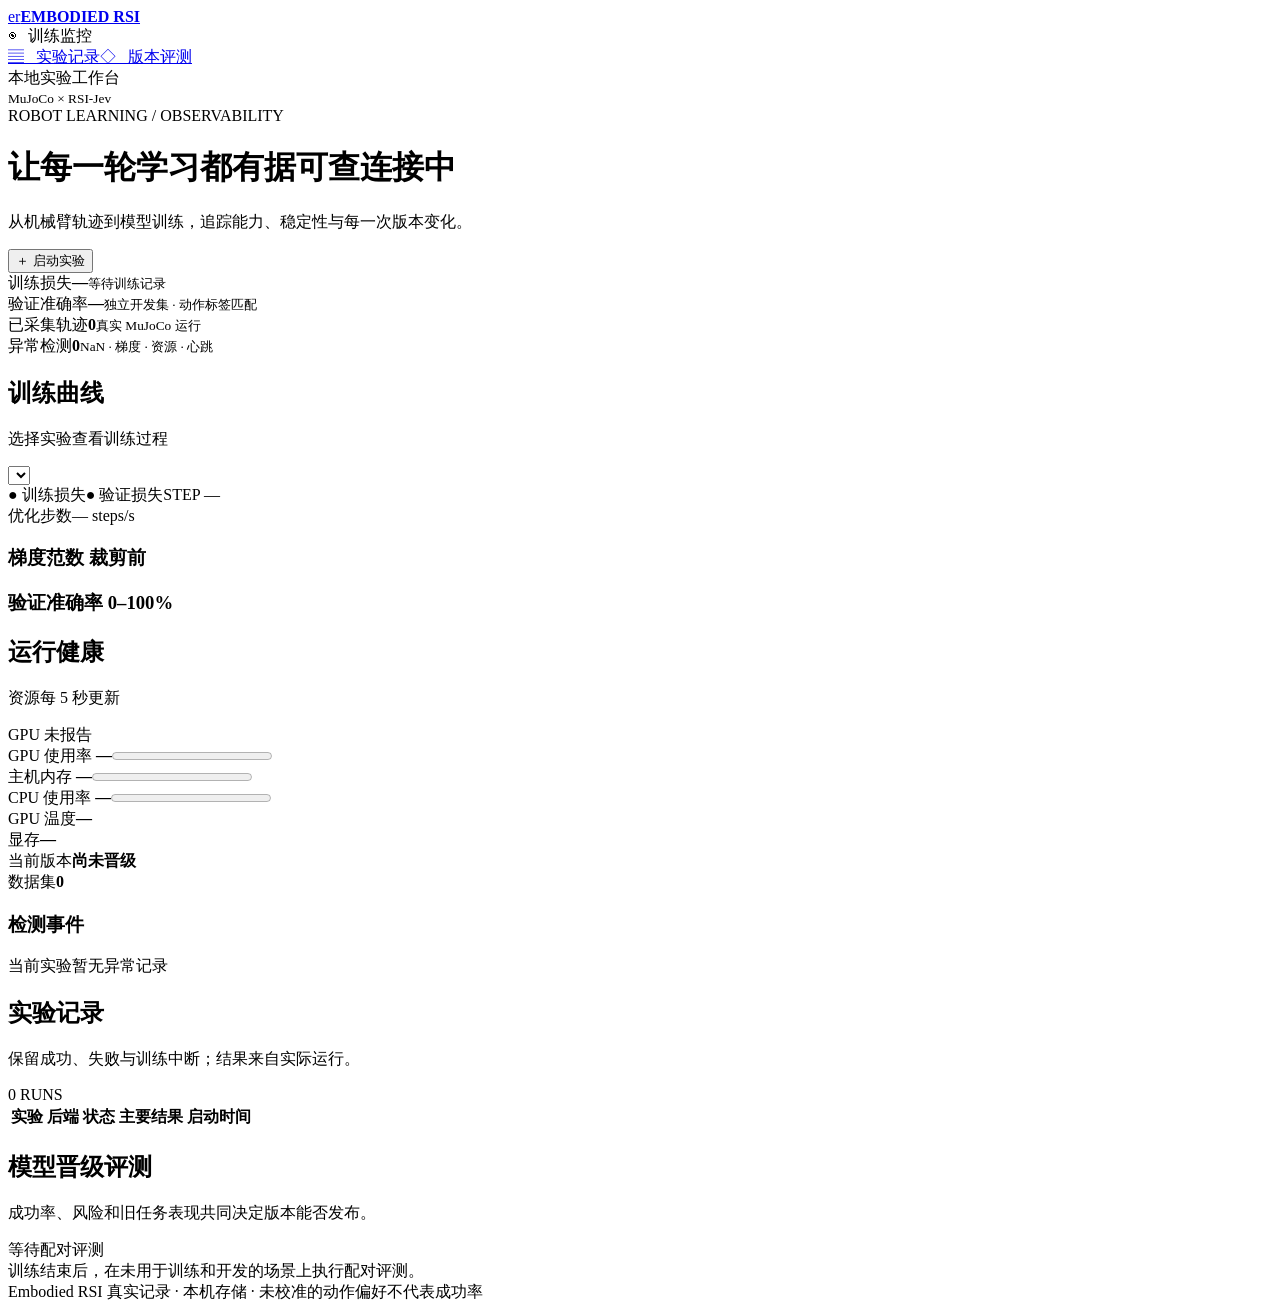
==== src/embodied_rsi/web/index.html @ a7df4684 "Build robot learning loop and live training diagnostics dashboard" ====
<!doctype html>
<html lang="zh-CN">
<head><meta charset="utf-8"><meta name="viewport" content="width=device-width,initial-scale=1"><title>Embodied RSI · 训练监控</title><link rel="stylesheet" href="/static/style.css"></head>
<body>
<aside><a class="brand" href="/">e<span>r</span><b>EMBODIED RSI</b></a><div class="nav active">◉ &nbsp; 训练监控</div><a class="nav" href="#experiments">▤ &nbsp; 实验记录</a><a class="nav" href="#evaluation">◇ &nbsp; 版本评测</a><div class="aside-bottom"><span class="dot"></span> 本地实验工作台<br><small>MuJoCo × RSI-Jev</small></div></aside>
<main>
<header><div><div class="eyebrow">ROBOT LEARNING / OBSERVABILITY</div><h1>让每一轮学习都有据可查<span class="live" id="connection">连接中</span></h1><p>从机械臂轨迹到模型训练，追踪能力、稳定性与每一次版本变化。</p></div><button id="open-job" class="primary">＋ 启动实验</button></header>
<div id="notice" class="notice" hidden></div>
<section class="stats"><article><span>训练损失</span><strong id="loss">—</strong><small id="loss-sub">等待训练记录</small></article><article><span>验证准确率</span><strong id="accuracy">—</strong><small>独立开发集 · 动作标签匹配</small></article><article><span>已采集轨迹</span><strong id="episodes">0</strong><small id="episodes-sub">真实 MuJoCo 运行</small></article><article><span>异常检测</span><strong id="alert-count">0</strong><small id="alert-sub">NaN · 梯度 · 资源 · 心跳</small></article></section>
<div class="workspace"><section class="panel learning"><div class="panel-head"><div><h2>训练曲线</h2><p id="run-description">选择实验查看训练过程</p></div><select id="run-select" aria-label="选择实验"></select></div><div class="legend"><span class="green">● 训练损失</span><span class="blue">● 验证损失</span><span id="step-label">STEP —</span></div><div id="loss-chart" class="chart"></div><div class="chart-foot"><span>优化步数</span><span id="throughput">— steps/s</span></div><div class="mini-charts"><div><h3>梯度范数 <span>裁剪前</span></h3><div id="grad-chart" class="chart mini"></div></div><div><h3>验证准确率 <span>0–100%</span></h3><div id="acc-chart" class="chart mini"></div></div></div></section>
<section class="panel diagnostics"><div class="panel-head"><div><h2>运行健康</h2><p>资源每 5 秒更新</p></div><span class="dot"></span></div><div id="gpu-name" class="device">GPU 未报告</div><div class="resource"><label>GPU 使用率 <b id="gpu-util">—</b></label><progress id="gpu-bar" max="100" value="0"></progress></div><div class="resource"><label>主机内存 <b id="ram-value">—</b></label><progress id="ram-bar" max="100" value="0"></progress></div><div class="resource"><label>CPU 使用率 <b id="cpu-value">—</b></label><progress id="cpu-bar" max="100" value="0"></progress></div><div class="facts"><div><span>GPU 温度</span><b id="gpu-temp">—</b></div><div><span>显存</span><b id="gpu-memory">—</b></div><div><span>当前版本</span><b id="champion">尚未晋级</b></div><div><span>数据集</span><b id="dataset-count">0</b></div></div><h3 class="alerts-title">检测事件</h3><div id="alerts" class="alerts empty">当前实验暂无异常记录</div></section></div>
<section class="panel" id="experiments"><div class="panel-head"><div><h2>实验记录</h2><p>保留成功、失败与训练中断；结果来自实际运行。</p></div><span id="run-count" class="pill">0 RUNS</span></div><div class="table-wrap"><table><thead><tr><th>实验</th><th>后端</th><th>状态</th><th>主要结果</th><th>启动时间</th></tr></thead><tbody id="runs"></tbody></table></div></section>
<section class="panel" id="evaluation"><div class="panel-head"><div><h2>模型晋级评测</h2><p>成功率、风险和旧任务表现共同决定版本能否发布。</p></div><span class="pill" id="gate-badge">等待配对评测</span></div><div id="evaluation-body" class="empty">训练结束后，在未用于训练和开发的场景上执行配对评测。</div></section>
<footer>Embodied RSI <span>真实记录 · 本机存储 · 未校准的动作偏好不代表成功率</span></footer>
</main>
<dialog id="job-dialog"><form id="job-form"><div class="dialog-head"><h2>启动实验</h2><button type="button" id="close-job" aria-label="关闭">×</button></div><p>任务在后台运行，监控记录会实时出现。首次建议选择「完整学习闭环」。</p><label>实验类型<select name="action" id="action"><option value="cycle">完整学习闭环：采集 → 训练 → 数据回流</option><option value="collect">采集规则示范轨迹</option><option value="train">训练模型</option><option value="evaluate">配对评测（与规则教师比较）</option></select></label><label>训练后端<select name="backend" id="backend"><option value="compact">Compact · CPU 参考模型</option><option value="rsi">RSI-Jev · GPU 决策模型</option></select></label><label>数据集<select name="dataset" id="dataset-select"><option value="">选择数据集</option></select></label><label>父模型／评测模型<select name="checkpoint" id="checkpoint-select"><option value="">从初始模型开始</option></select></label><div class="form-grid"><label>每任务场景数<input type="number" name="episodes" min="1" max="300" value="30"></label><label>训练步数<input type="number" name="steps" min="1" max="20000" value="500"></label><label>回流轮数<input type="number" name="rounds" min="1" max="5" value="2"></label><label>场景起始种子<input type="number" name="seed_start" id="seed-start" min="0" value="0"></label></div><p id="job-error" class="error" role="alert"></p><button type="submit" class="primary">开始运行</button></form></dialog>
<script src="/static/app.js"></script></body></html>
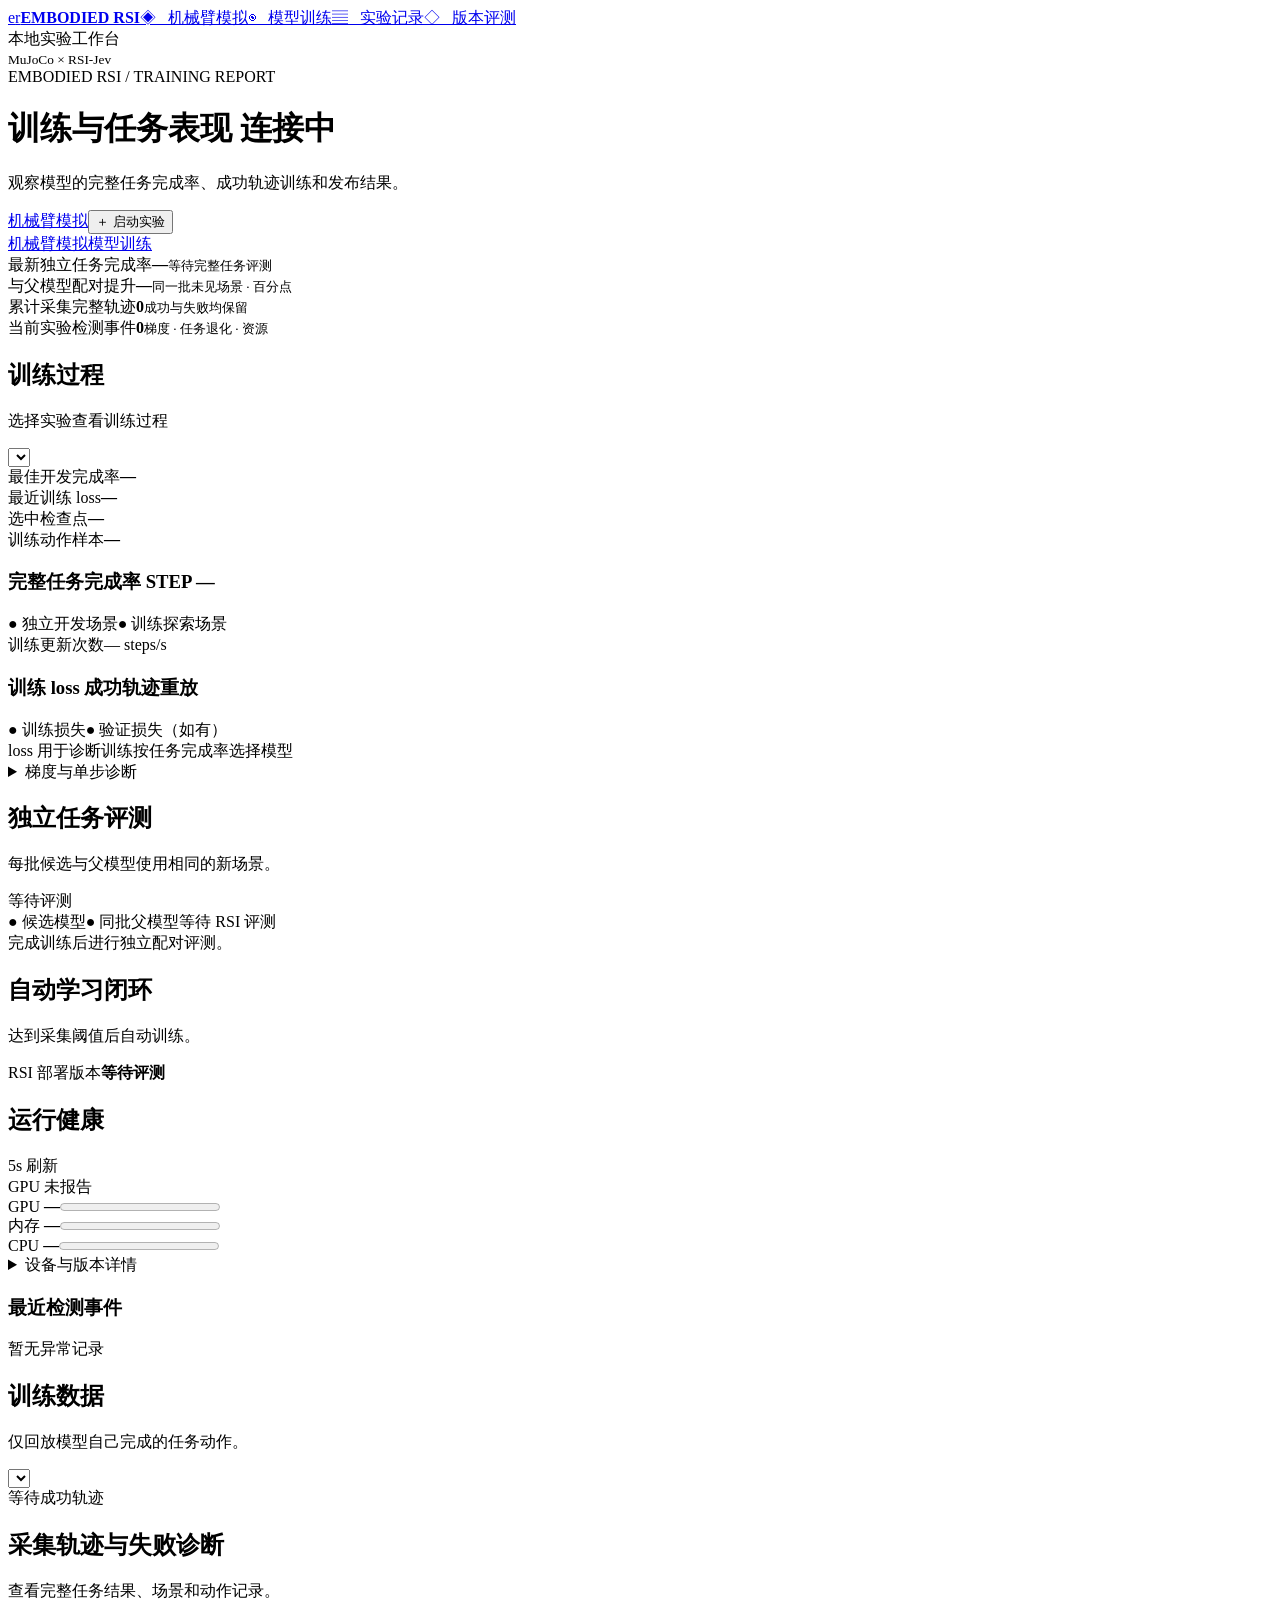
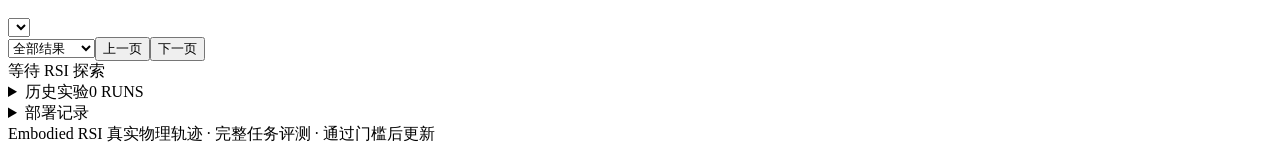
==== commit 8441e44c: "Add RSI success replay, automatic collection training and compact dashboards" ====
--- a/src/embodied_rsi/web/index.html
+++ b/src/embodied_rsi/web/index.html
@@ -2,16 +2,22 @@
 <html lang="zh-CN">
 <head><meta charset="utf-8"><meta name="viewport" content="width=device-width,initial-scale=1"><title>Embodied RSI · 训练监控</title><link rel="stylesheet" href="/static/style.css"></head>
 <body>
-<aside><a class="brand" href="/">e<span>r</span><b>EMBODIED RSI</b></a><div class="nav active">◉ &nbsp; 训练监控</div><a class="nav" href="#experiments">▤ &nbsp; 实验记录</a><a class="nav" href="#evaluation">◇ &nbsp; 版本评测</a><div class="aside-bottom"><span class="dot"></span> 本地实验工作台<br><small>MuJoCo × RSI-Jev</small></div></aside>
-<main>
-<header><div><div class="eyebrow">ROBOT LEARNING / OBSERVABILITY</div><h1>让每一轮学习都有据可查<span class="live" id="connection">连接中</span></h1><p>从机械臂轨迹到模型训练，追踪能力、稳定性与每一次版本变化。</p></div><button id="open-job" class="primary">＋ 启动实验</button></header>
-<div id="notice" class="notice" hidden></div>
-<section class="stats"><article><span>训练损失</span><strong id="loss">—</strong><small id="loss-sub">等待训练记录</small></article><article><span>验证准确率</span><strong id="accuracy">—</strong><small>独立开发集 · 动作标签匹配</small></article><article><span>已采集轨迹</span><strong id="episodes">0</strong><small id="episodes-sub">真实 MuJoCo 运行</small></article><article><span>异常检测</span><strong id="alert-count">0</strong><small id="alert-sub">NaN · 梯度 · 资源 · 心跳</small></article></section>
-<div class="workspace"><section class="panel learning"><div class="panel-head"><div><h2>训练曲线</h2><p id="run-description">选择实验查看训练过程</p></div><select id="run-select" aria-label="选择实验"></select></div><div class="legend"><span class="green">● 训练损失</span><span class="blue">● 验证损失</span><span id="step-label">STEP —</span></div><div id="loss-chart" class="chart"></div><div class="chart-foot"><span>优化步数</span><span id="throughput">— steps/s</span></div><div class="mini-charts"><div><h3>梯度范数 <span>裁剪前</span></h3><div id="grad-chart" class="chart mini"></div></div><div><h3>验证准确率 <span>0–100%</span></h3><div id="acc-chart" class="chart mini"></div></div></div></section>
-<section class="panel diagnostics"><div class="panel-head"><div><h2>运行健康</h2><p>资源每 5 秒更新</p></div><span class="dot"></span></div><div id="gpu-name" class="device">GPU 未报告</div><div class="resource"><label>GPU 使用率 <b id="gpu-util">—</b></label><progress id="gpu-bar" max="100" value="0"></progress></div><div class="resource"><label>主机内存 <b id="ram-value">—</b></label><progress id="ram-bar" max="100" value="0"></progress></div><div class="resource"><label>CPU 使用率 <b id="cpu-value">—</b></label><progress id="cpu-bar" max="100" value="0"></progress></div><div class="facts"><div><span>GPU 温度</span><b id="gpu-temp">—</b></div><div><span>显存</span><b id="gpu-memory">—</b></div><div><span>当前版本</span><b id="champion">尚未晋级</b></div><div><span>数据集</span><b id="dataset-count">0</b></div></div><h3 class="alerts-title">检测事件</h3><div id="alerts" class="alerts empty">当前实验暂无异常记录</div></section></div>
-<section class="panel" id="experiments"><div class="panel-head"><div><h2>实验记录</h2><p>保留成功、失败与训练中断；结果来自实际运行。</p></div><span id="run-count" class="pill">0 RUNS</span></div><div class="table-wrap"><table><thead><tr><th>实验</th><th>后端</th><th>状态</th><th>主要结果</th><th>启动时间</th></tr></thead><tbody id="runs"></tbody></table></div></section>
-<section class="panel" id="evaluation"><div class="panel-head"><div><h2>模型晋级评测</h2><p>成功率、风险和旧任务表现共同决定版本能否发布。</p></div><span class="pill" id="gate-badge">等待配对评测</span></div><div id="evaluation-body" class="empty">训练结束后，在未用于训练和开发的场景上执行配对评测。</div></section>
-<footer>Embodied RSI <span>真实记录 · 本机存储 · 未校准的动作偏好不代表成功率</span></footer>
-</main>
-<dialog id="job-dialog"><form id="job-form"><div class="dialog-head"><h2>启动实验</h2><button type="button" id="close-job" aria-label="关闭">×</button></div><p>任务在后台运行，监控记录会实时出现。首次建议选择「完整学习闭环」。</p><label>实验类型<select name="action" id="action"><option value="cycle">完整学习闭环：采集 → 训练 → 数据回流</option><option value="collect">采集规则示范轨迹</option><option value="train">训练模型</option><option value="evaluate">配对评测（与规则教师比较）</option></select></label><label>训练后端<select name="backend" id="backend"><option value="compact">Compact · CPU 参考模型</option><option value="rsi">RSI-Jev · GPU 决策模型</option></select></label><label>数据集<select name="dataset" id="dataset-select"><option value="">选择数据集</option></select></label><label>父模型／评测模型<select name="checkpoint" id="checkpoint-select"><option value="">从初始模型开始</option></select></label><div class="form-grid"><label>每任务场景数<input type="number" name="episodes" min="1" max="300" value="30"></label><label>训练步数<input type="number" name="steps" min="1" max="20000" value="500"></label><label>回流轮数<input type="number" name="rounds" min="1" max="5" value="2"></label><label>场景起始种子<input type="number" name="seed_start" id="seed-start" min="0" value="0"></label></div><p id="job-error" class="error" role="alert"></p><button type="submit" class="primary">开始运行</button></form></dialog>
+<aside><a class="brand" href="/">e<span>r</span><b>EMBODIED RSI</b></a><a class="nav" href="/simulation">◈ &nbsp; 机械臂模拟</a><a class="nav active" href="/training">◉ &nbsp; 模型训练</a><a class="nav" href="#experiments">▤ &nbsp; 实验记录</a><a class="nav" href="#evaluation">◇ &nbsp; 版本评测</a><div class="aside-bottom"><span class="dot"></span> 本地实验工作台<br><small>MuJoCo × RSI-Jev</small></div></aside>
+<main class="training-report">
+<header><div><div class="eyebrow">EMBODIED RSI / TRAINING REPORT</div><h1>训练与任务表现 <span class="live" id="connection">连接中</span></h1><p>观察模型的完整任务完成率、成功轨迹训练和发布结果。</p></div><div class="header-actions"><a class="button" href="/simulation">机械臂模拟</a><button id="open-job" class="primary">＋ 启动实验</button></div></header>
+<nav class="mobile-nav"><a href="/simulation">机械臂模拟</a><a href="/training">模型训练</a></nav><div id="notice" class="notice" hidden></div>
+<section class="stats report-stats"><article><span id="success-title">最新独立任务完成率</span><strong id="success-rate">—</strong><small id="success-sub">等待完整任务评测</small></article><article><span>与父模型配对提升</span><strong id="gain">—</strong><small>同一批未见场景 · 百分点</small></article><article><span>累计采集完整轨迹</span><strong id="episodes">0</strong><small id="episodes-sub">成功与失败均保留</small></article><article><span>当前实验检测事件</span><strong id="alert-count">0</strong><small id="alert-sub">梯度 · 任务退化 · 资源</small></article></section>
+<div class="report-layout"><div class="report-main">
+<section class="panel learning"><div class="panel-head"><div><h2>训练过程</h2><p id="run-description">选择实验查看训练过程</p></div><select id="run-select" aria-label="选择实验"></select></div><div class="run-summary"><div><span>最佳开发完成率</span><b id="dev-best">—</b></div><div><span>最近训练 loss</span><b id="loss-current">—</b></div><div><span>选中检查点</span><b id="best-step">—</b></div><div><span>训练动作样本</span><b id="training-sample-count">—</b></div></div>
+<div class="training-charts"><div><h3>完整任务完成率 <span id="step-label">STEP —</span></h3><div class="legend"><span class="blue">● 独立开发场景</span><span class="green">● 训练探索场景</span></div><div id="task-chart" class="chart"></div><div class="chart-foot"><span>训练更新次数</span><span id="throughput">— steps/s</span></div></div><div><h3>训练 loss <span id="loss-label">成功轨迹重放</span></h3><div class="legend"><span class="green">● 训练损失</span><span class="blue">● 验证损失（如有）</span></div><div id="loss-chart" class="chart"></div><div class="chart-foot"><span>loss 用于诊断训练</span><span>按任务完成率选择模型</span></div></div></div>
+<details class="advanced"><summary>梯度与单步诊断</summary><div class="diagnostic-values"><span>训练目标 <b id="loss">—</b></span><span id="loss-sub"></span><span>单步标签准确率 <b id="accuracy">—</b></span></div><div class="mini-charts"><div><h3>梯度范数</h3><div id="grad-chart" class="chart mini"></div></div><div><h3>初始化标签准确率</h3><div id="acc-chart" class="chart mini"></div></div></div></details></section>
+<section class="panel" id="evaluation"><div class="panel-head"><div><h2>独立任务评测</h2><p>每批候选与父模型使用相同的新场景。</p></div><span class="pill" id="gate-badge">等待评测</span></div><div class="evaluation-overview"><div><div id="version-chart" class="chart"></div><div class="legend"><span class="blue">● 候选模型</span><span class="muted">● 同批父模型</span><span id="rsi-progress-label">等待 RSI 评测</span></div></div><div id="evaluation-body" class="empty">完成训练后进行独立配对评测。</div></div></section>
+</div><div class="report-side">
+<section class="panel"><div class="panel-head"><h2>自动学习闭环</h2><span class="dot"></span></div><div class="pipeline" id="pipeline"></div><p id="pipeline-message">达到采集阈值后自动训练。</p><div class="deployment-strip"><span>RSI 部署版本</span><b id="deployed-version">等待评测</b><span id="deployed-at"></span></div></section>
+<section class="panel diagnostics"><div class="panel-head"><h2>运行健康</h2><span class="pill">5s 刷新</span></div><div id="gpu-name" class="device">GPU 未报告</div><div class="resource"><label>GPU <b id="gpu-util">—</b></label><progress id="gpu-bar" max="100" value="0"></progress></div><div class="resource"><label>内存 <b id="ram-value">—</b></label><progress id="ram-bar" max="100" value="0"></progress></div><div class="resource"><label>CPU <b id="cpu-value">—</b></label><progress id="cpu-bar" max="100" value="0"></progress></div><details class="advanced"><summary>设备与版本详情</summary><div class="facts"><div><span>GPU 温度</span><b id="gpu-temp">—</b></div><div><span>显存</span><b id="gpu-memory">—</b></div><div><span>参考模型</span><b id="champion">尚未晋级</b></div><div><span>数据集</span><b id="dataset-count">0</b></div></div></details><h3 class="alerts-title">最近检测事件</h3><div id="alerts" class="alerts empty">暂无异常记录</div></section>
+</div></div>
+<div class="data-grid"><section class="panel" id="training-data"><div class="panel-head"><div><h2>训练数据</h2><p>仅回放模型自己完成的任务动作。</p></div><select id="data-select" aria-label="查看训练数据集"></select></div><div class="data-stats" id="data-stats"></div><div id="data-samples" class="empty">等待成功轨迹</div></section><section class="panel"><div class="panel-head"><div><h2>采集轨迹与失败诊断</h2><p>查看完整任务结果、场景和动作记录。</p></div><select id="trajectory-select" aria-label="选择探索批次"></select></div><div class="trajectory-toolbar"><select id="trajectory-outcome"><option value="all">全部结果</option><option value="success">仅成功轨迹</option><option value="failure">仅失败轨迹</option></select><button id="trajectory-prev">上一页</button><button id="trajectory-next">下一页</button><span id="trajectory-page"></span></div><div id="trajectory-samples" class="empty">等待 RSI 探索</div></section></div>
+<details class="panel report-history" id="experiments"><summary><span>历史实验</span><span id="run-count" class="pill">0 RUNS</span></summary><div class="table-wrap"><table><thead><tr><th>实验</th><th>后端</th><th>状态</th><th>主要结果</th><th>时间</th></tr></thead><tbody id="runs"></tbody></table></div></details>
+<details class="panel report-history"><summary>部署记录</summary><div id="deployment-history" class="empty">暂无部署记录</div></details><footer>Embodied RSI <span>真实物理轨迹 · 完整任务评测 · 通过门槛后更新</span></footer></main>
+<dialog id="job-dialog"><form id="job-form"><div class="dialog-head"><h2>启动实验</h2><button type="button" id="close-job" aria-label="关闭">×</button></div><p>任务在后台运行，监控记录会实时出现。RSI 自我提升会探索并只使用模型自己完成任务的轨迹训练。没有成功轨迹时跳过训练，保留失败数据。评测证明提升后自动部署。</p><label>实验类型<select name="action" id="action"><option value="self-improve">RSI 自我提升：探索 → 成功轨迹 → 训练 → 发布</option><option value="cycle">整局策略梯度：训练 → 评测 → 部署</option><option value="initialize-rsi">RSI 可选示范初始化（冻结特征缓存）</option><option value="collect">采集规则示范轨迹</option><option value="task-train">仅进行完整任务奖励训练</option><option value="train">单步示范预热（初始化）</option><option value="evaluate">配对评测（与规则教师比较）</option></select></label><label>训练后端<select name="backend" id="backend"><option value="rsi">RSI-Jev · GPU 决策模型</option><option value="compact">Compact · CPU 参考模型</option></select></label><label>数据集<select name="dataset" id="dataset-select"><option value="">选择数据集</option></select></label><label>父模型／评测模型<select name="checkpoint" id="checkpoint-select"><option value="">从初始模型开始</option></select></label><div class="form-grid"><label>探索每任务场景数<input type="number" name="explore_episodes" min="1" max="300" value="30"></label><label>独立评测每任务场景数<input type="number" name="episodes" min="1" max="300" value="30"></label><label>策略更新次数／预热步数<input type="number" name="steps" min="1" max="20000" value="100"></label><label>自动闭环轮数<input type="number" name="rounds" min="1" max="5" value="1"></label><label>场景起始种子<input type="number" name="seed_start" id="seed-start" min="0" value="0"></label></div><p id="job-error" class="error" role="alert"></p><button type="submit" class="primary">开始运行</button></form></dialog>
 <script src="/static/app.js"></script></body></html>
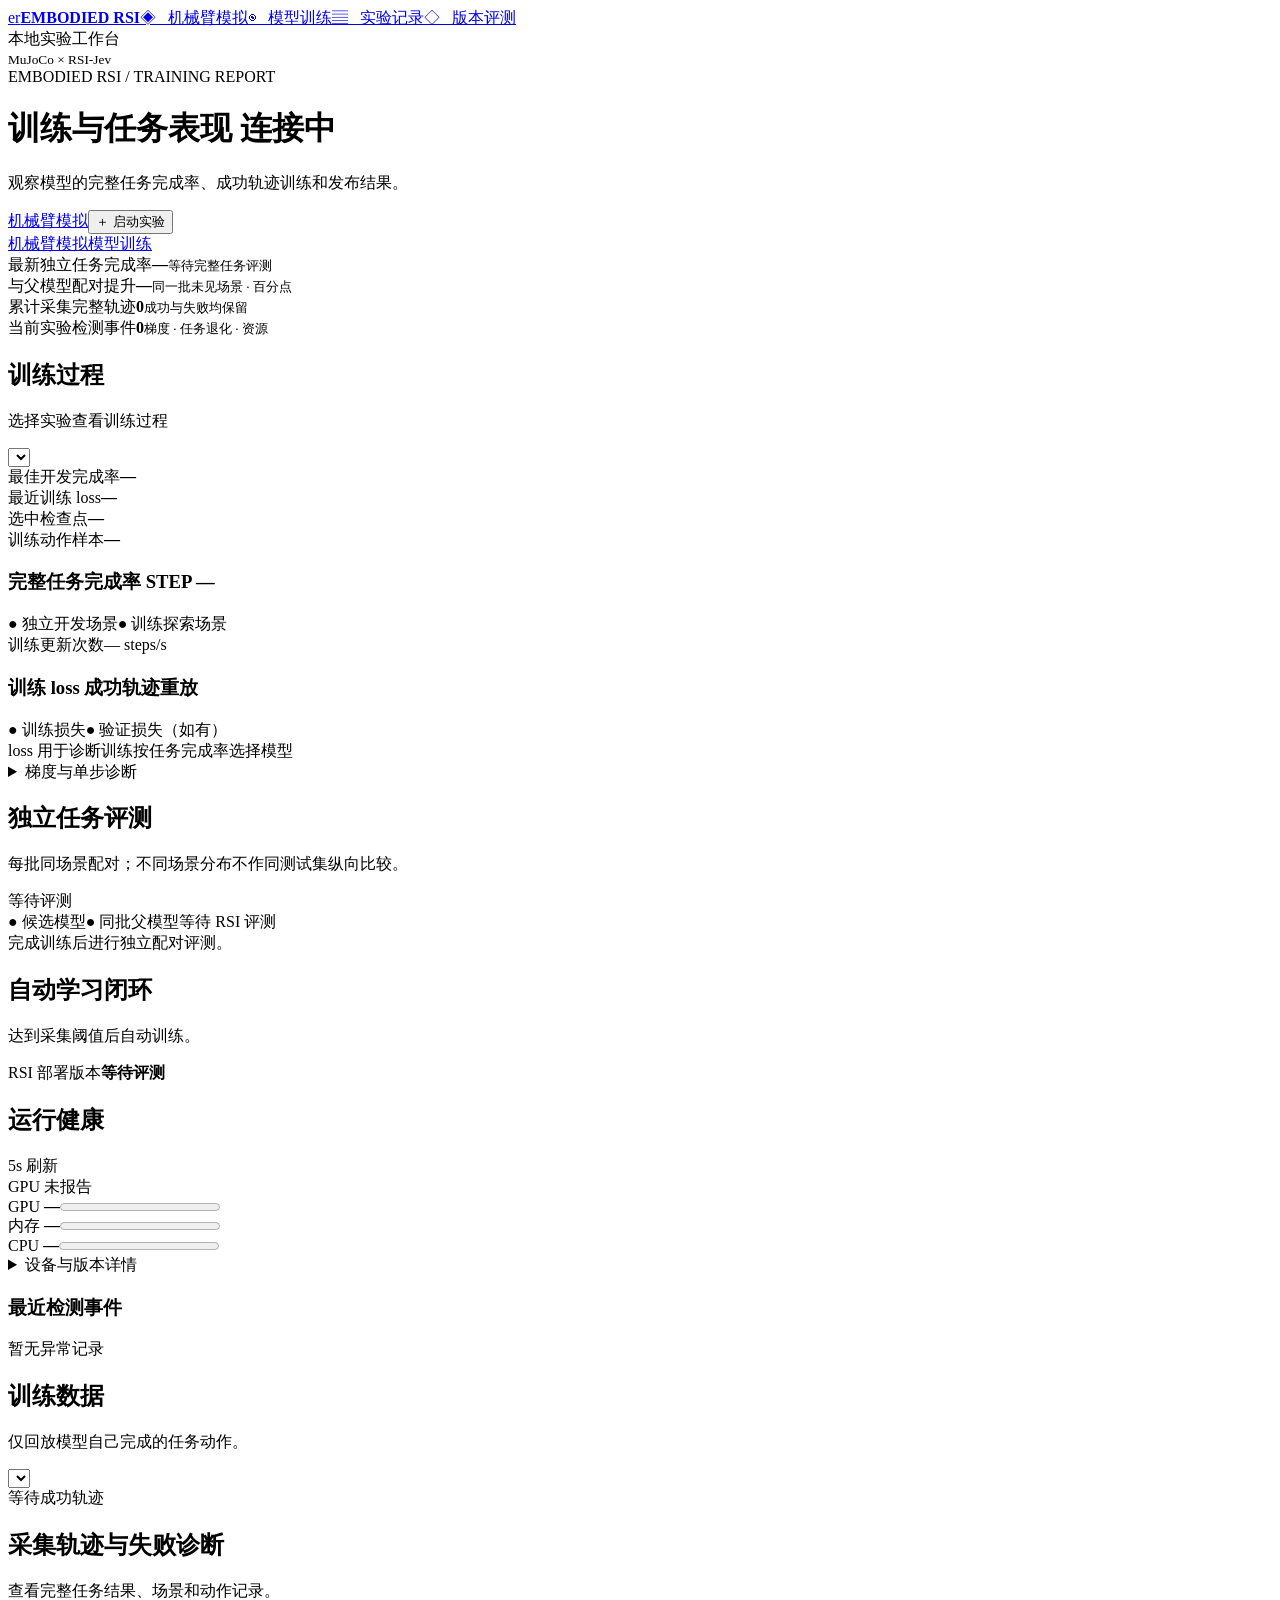
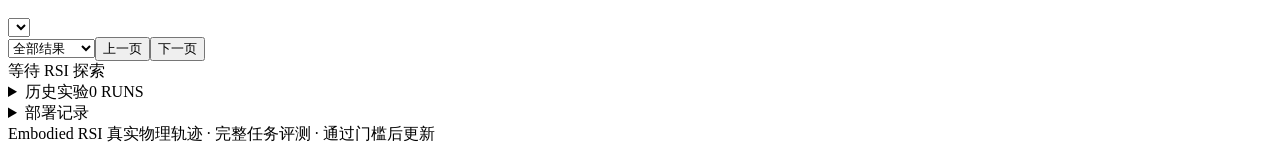
==== commit 22b8d93c: "Clarify release status and refresh the live training report" ====
--- a/src/embodied_rsi/web/index.html
+++ b/src/embodied_rsi/web/index.html
@@ -11,7 +11,7 @@
 <section class="panel learning"><div class="panel-head"><div><h2>训练过程</h2><p id="run-description">选择实验查看训练过程</p></div><select id="run-select" aria-label="选择实验"></select></div><div class="run-summary"><div><span>最佳开发完成率</span><b id="dev-best">—</b></div><div><span>最近训练 loss</span><b id="loss-current">—</b></div><div><span>选中检查点</span><b id="best-step">—</b></div><div><span>训练动作样本</span><b id="training-sample-count">—</b></div></div>
 <div class="training-charts"><div><h3>完整任务完成率 <span id="step-label">STEP —</span></h3><div class="legend"><span class="blue">● 独立开发场景</span><span class="green">● 训练探索场景</span></div><div id="task-chart" class="chart"></div><div class="chart-foot"><span>训练更新次数</span><span id="throughput">— steps/s</span></div></div><div><h3>训练 loss <span id="loss-label">成功轨迹重放</span></h3><div class="legend"><span class="green">● 训练损失</span><span class="blue">● 验证损失（如有）</span></div><div id="loss-chart" class="chart"></div><div class="chart-foot"><span>loss 用于诊断训练</span><span>按任务完成率选择模型</span></div></div></div>
 <details class="advanced"><summary>梯度与单步诊断</summary><div class="diagnostic-values"><span>训练目标 <b id="loss">—</b></span><span id="loss-sub"></span><span>单步标签准确率 <b id="accuracy">—</b></span></div><div class="mini-charts"><div><h3>梯度范数</h3><div id="grad-chart" class="chart mini"></div></div><div><h3>初始化标签准确率</h3><div id="acc-chart" class="chart mini"></div></div></div></details></section>
-<section class="panel" id="evaluation"><div class="panel-head"><div><h2>独立任务评测</h2><p>每批候选与父模型使用相同的新场景。</p></div><span class="pill" id="gate-badge">等待评测</span></div><div class="evaluation-overview"><div><div id="version-chart" class="chart"></div><div class="legend"><span class="blue">● 候选模型</span><span class="muted">● 同批父模型</span><span id="rsi-progress-label">等待 RSI 评测</span></div></div><div id="evaluation-body" class="empty">完成训练后进行独立配对评测。</div></div></section>
+<section class="panel" id="evaluation"><div class="panel-head"><div><h2>独立任务评测</h2><p>每批同场景配对；不同场景分布不作同测试集纵向比较。</p></div><span class="pill" id="gate-badge">等待评测</span></div><div class="evaluation-overview"><div><div id="version-chart" class="chart"></div><div class="legend"><span class="blue">● 候选模型</span><span class="muted">● 同批父模型</span><span id="rsi-progress-label">等待 RSI 评测</span></div></div><div id="evaluation-body" class="empty">完成训练后进行独立配对评测。</div></div></section>
 </div><div class="report-side">
 <section class="panel"><div class="panel-head"><h2>自动学习闭环</h2><span class="dot"></span></div><div class="pipeline" id="pipeline"></div><p id="pipeline-message">达到采集阈值后自动训练。</p><div class="deployment-strip"><span>RSI 部署版本</span><b id="deployed-version">等待评测</b><span id="deployed-at"></span></div></section>
 <section class="panel diagnostics"><div class="panel-head"><h2>运行健康</h2><span class="pill">5s 刷新</span></div><div id="gpu-name" class="device">GPU 未报告</div><div class="resource"><label>GPU <b id="gpu-util">—</b></label><progress id="gpu-bar" max="100" value="0"></progress></div><div class="resource"><label>内存 <b id="ram-value">—</b></label><progress id="ram-bar" max="100" value="0"></progress></div><div class="resource"><label>CPU <b id="cpu-value">—</b></label><progress id="cpu-bar" max="100" value="0"></progress></div><details class="advanced"><summary>设备与版本详情</summary><div class="facts"><div><span>GPU 温度</span><b id="gpu-temp">—</b></div><div><span>显存</span><b id="gpu-memory">—</b></div><div><span>参考模型</span><b id="champion">尚未晋级</b></div><div><span>数据集</span><b id="dataset-count">0</b></div></div></details><h3 class="alerts-title">最近检测事件</h3><div id="alerts" class="alerts empty">暂无异常记录</div></section>
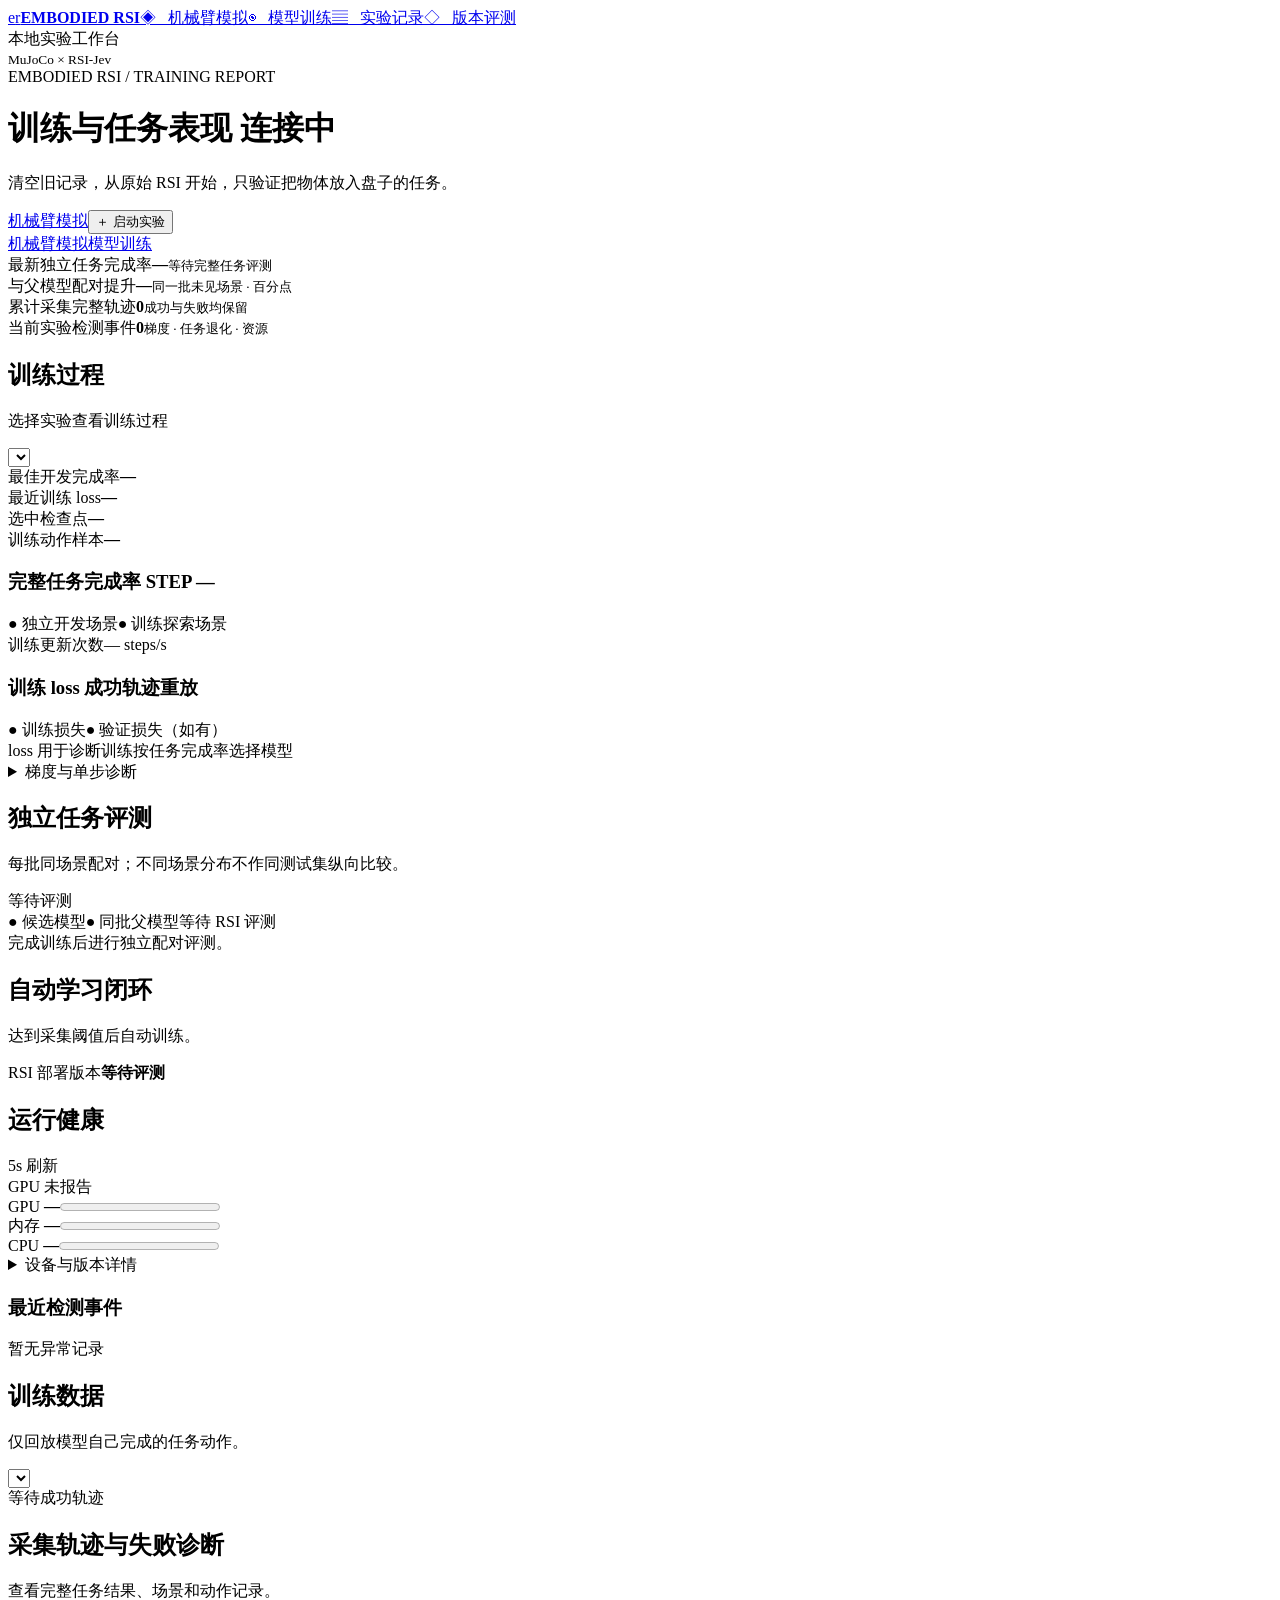
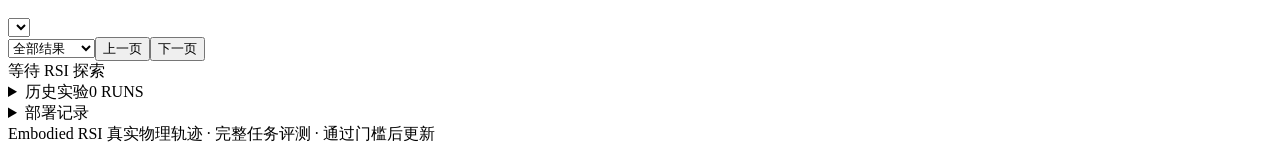
==== commit faff67ec: "Reset experiments and validate transfer-only RSI learning with sealed audit" ====
--- a/src/embodied_rsi/web/index.html
+++ b/src/embodied_rsi/web/index.html
@@ -4,10 +4,10 @@
 <body>
 <aside><a class="brand" href="/">e<span>r</span><b>EMBODIED RSI</b></a><a class="nav" href="/simulation">◈ &nbsp; 机械臂模拟</a><a class="nav active" href="/training">◉ &nbsp; 模型训练</a><a class="nav" href="#experiments">▤ &nbsp; 实验记录</a><a class="nav" href="#evaluation">◇ &nbsp; 版本评测</a><div class="aside-bottom"><span class="dot"></span> 本地实验工作台<br><small>MuJoCo × RSI-Jev</small></div></aside>
 <main class="training-report">
-<header><div><div class="eyebrow">EMBODIED RSI / TRAINING REPORT</div><h1>训练与任务表现 <span class="live" id="connection">连接中</span></h1><p>观察模型的完整任务完成率、成功轨迹训练和发布结果。</p></div><div class="header-actions"><a class="button" href="/simulation">机械臂模拟</a><button id="open-job" class="primary">＋ 启动实验</button></div></header>
+<header><div><div class="eyebrow">EMBODIED RSI / TRAINING REPORT</div><h1>训练与任务表现 <span class="live" id="connection">连接中</span></h1><p>清空旧记录，从原始 RSI 开始，只验证把物体放入盘子的任务。</p></div><div class="header-actions"><a class="button" href="/simulation">机械臂模拟</a><button id="open-job" class="primary">＋ 启动实验</button></div></header>
 <nav class="mobile-nav"><a href="/simulation">机械臂模拟</a><a href="/training">模型训练</a></nav><div id="notice" class="notice" hidden></div>
 <section class="stats report-stats"><article><span id="success-title">最新独立任务完成率</span><strong id="success-rate">—</strong><small id="success-sub">等待完整任务评测</small></article><article><span>与父模型配对提升</span><strong id="gain">—</strong><small>同一批未见场景 · 百分点</small></article><article><span>累计采集完整轨迹</span><strong id="episodes">0</strong><small id="episodes-sub">成功与失败均保留</small></article><article><span>当前实验检测事件</span><strong id="alert-count">0</strong><small id="alert-sub">梯度 · 任务退化 · 资源</small></article></section>
-<div class="report-layout"><div class="report-main">
+<section class="panel" id="study-panel" hidden><div class="panel-head"><div><h2>搬运入盘 · 多轮验证</h2><p id="study-protocol">原始模型 → 自主成功轨迹 → 训练 → 独立发布评测 → 固定场景审计</p></div><span id="study-status" class="pill">等待实验</span></div><div id="study-chart" class="chart" style="height:150px"></div><p id="study-progress">所有轮次训练结束后，才使用同一组保留场景比较 V0、V1、V2、V3。</p><div class="table-wrap" id="study-rounds"></div><p id="study-conclusion">检验是否逐轮提高，保留下降、持平和未发布的结果。</p></section><div class="report-layout"><div class="report-main">
 <section class="panel learning"><div class="panel-head"><div><h2>训练过程</h2><p id="run-description">选择实验查看训练过程</p></div><select id="run-select" aria-label="选择实验"></select></div><div class="run-summary"><div><span>最佳开发完成率</span><b id="dev-best">—</b></div><div><span>最近训练 loss</span><b id="loss-current">—</b></div><div><span>选中检查点</span><b id="best-step">—</b></div><div><span>训练动作样本</span><b id="training-sample-count">—</b></div></div>
 <div class="training-charts"><div><h3>完整任务完成率 <span id="step-label">STEP —</span></h3><div class="legend"><span class="blue">● 独立开发场景</span><span class="green">● 训练探索场景</span></div><div id="task-chart" class="chart"></div><div class="chart-foot"><span>训练更新次数</span><span id="throughput">— steps/s</span></div></div><div><h3>训练 loss <span id="loss-label">成功轨迹重放</span></h3><div class="legend"><span class="green">● 训练损失</span><span class="blue">● 验证损失（如有）</span></div><div id="loss-chart" class="chart"></div><div class="chart-foot"><span>loss 用于诊断训练</span><span>按任务完成率选择模型</span></div></div></div>
 <details class="advanced"><summary>梯度与单步诊断</summary><div class="diagnostic-values"><span>训练目标 <b id="loss">—</b></span><span id="loss-sub"></span><span>单步标签准确率 <b id="accuracy">—</b></span></div><div class="mini-charts"><div><h3>梯度范数</h3><div id="grad-chart" class="chart mini"></div></div><div><h3>初始化标签准确率</h3><div id="acc-chart" class="chart mini"></div></div></div></details></section>
@@ -19,5 +19,5 @@
 <div class="data-grid"><section class="panel" id="training-data"><div class="panel-head"><div><h2>训练数据</h2><p>仅回放模型自己完成的任务动作。</p></div><select id="data-select" aria-label="查看训练数据集"></select></div><div class="data-stats" id="data-stats"></div><div id="data-samples" class="empty">等待成功轨迹</div></section><section class="panel"><div class="panel-head"><div><h2>采集轨迹与失败诊断</h2><p>查看完整任务结果、场景和动作记录。</p></div><select id="trajectory-select" aria-label="选择探索批次"></select></div><div class="trajectory-toolbar"><select id="trajectory-outcome"><option value="all">全部结果</option><option value="success">仅成功轨迹</option><option value="failure">仅失败轨迹</option></select><button id="trajectory-prev">上一页</button><button id="trajectory-next">下一页</button><span id="trajectory-page"></span></div><div id="trajectory-samples" class="empty">等待 RSI 探索</div></section></div>
 <details class="panel report-history" id="experiments"><summary><span>历史实验</span><span id="run-count" class="pill">0 RUNS</span></summary><div class="table-wrap"><table><thead><tr><th>实验</th><th>后端</th><th>状态</th><th>主要结果</th><th>时间</th></tr></thead><tbody id="runs"></tbody></table></div></details>
 <details class="panel report-history"><summary>部署记录</summary><div id="deployment-history" class="empty">暂无部署记录</div></details><footer>Embodied RSI <span>真实物理轨迹 · 完整任务评测 · 通过门槛后更新</span></footer></main>
-<dialog id="job-dialog"><form id="job-form"><div class="dialog-head"><h2>启动实验</h2><button type="button" id="close-job" aria-label="关闭">×</button></div><p>任务在后台运行，监控记录会实时出现。RSI 自我提升会探索并只使用模型自己完成任务的轨迹训练。没有成功轨迹时跳过训练，保留失败数据。评测证明提升后自动部署。</p><label>实验类型<select name="action" id="action"><option value="self-improve">RSI 自我提升：探索 → 成功轨迹 → 训练 → 发布</option><option value="cycle">整局策略梯度：训练 → 评测 → 部署</option><option value="initialize-rsi">RSI 可选示范初始化（冻结特征缓存）</option><option value="collect">采集规则示范轨迹</option><option value="task-train">仅进行完整任务奖励训练</option><option value="train">单步示范预热（初始化）</option><option value="evaluate">配对评测（与规则教师比较）</option></select></label><label>训练后端<select name="backend" id="backend"><option value="rsi">RSI-Jev · GPU 决策模型</option><option value="compact">Compact · CPU 参考模型</option></select></label><label>数据集<select name="dataset" id="dataset-select"><option value="">选择数据集</option></select></label><label>父模型／评测模型<select name="checkpoint" id="checkpoint-select"><option value="">从初始模型开始</option></select></label><div class="form-grid"><label>探索每任务场景数<input type="number" name="explore_episodes" min="1" max="300" value="30"></label><label>独立评测每任务场景数<input type="number" name="episodes" min="1" max="300" value="30"></label><label>策略更新次数／预热步数<input type="number" name="steps" min="1" max="20000" value="100"></label><label>自动闭环轮数<input type="number" name="rounds" min="1" max="5" value="1"></label><label>场景起始种子<input type="number" name="seed_start" id="seed-start" min="0" value="0"></label></div><p id="job-error" class="error" role="alert"></p><button type="submit" class="primary">开始运行</button></form></dialog>
+<dialog id="job-dialog"><form id="job-form"><div class="dialog-head"><h2>启动实验</h2><button type="button" id="close-job" aria-label="关闭">×</button></div><p>任务在后台运行，监控记录会实时出现。RSI 自我提升会探索并只使用模型自己完成任务的轨迹训练。没有成功轨迹时跳过训练，保留失败数据。评测证明提升后自动部署。</p><label>实验类型<select name="action" id="action"><option value="transfer-study">搬运入盘验证：原始 RSI → 3 轮采集训练 → 审计</option><option value="self-improve">RSI 自我提升：探索 → 成功轨迹 → 训练 → 发布</option></select></label><label>任务<select id="job-task"><option value="transfer">把物体放进盘子 · 仅此任务</option></select></label><label>训练后端<select name="backend" id="backend"><option value="rsi">RSI-Jev · GPU 决策模型</option><option value="compact">Compact · CPU 参考模型</option></select></label><label hidden>数据集<select name="dataset" id="dataset-select"><option value="">选择数据集</option></select></label><label>父模型／评测模型<select name="checkpoint" id="checkpoint-select"><option value="">从初始模型开始</option></select></label><div class="form-grid"><label>探索每任务场景数<input type="number" name="explore_episodes" min="1" max="300" value="30"></label><label>每轮独立发布场景数<input type="number" name="episodes" min="90" max="300" value="90"></label><label>策略更新次数／预热步数<input type="number" name="steps" min="1" max="20000" value="100"></label><label>自动闭环轮数<input type="number" name="rounds" min="1" max="5" value="3"></label><label>最终保留场景数<input type="number" name="audit_episodes" min="30" max="300" value="90"></label><label>场景起始种子<input type="number" name="seed_start" id="seed-start" min="0" value="0"></label></div><p id="job-error" class="error" role="alert"></p><button type="submit" class="primary">开始运行</button></form></dialog>
 <script src="/static/app.js"></script></body></html>
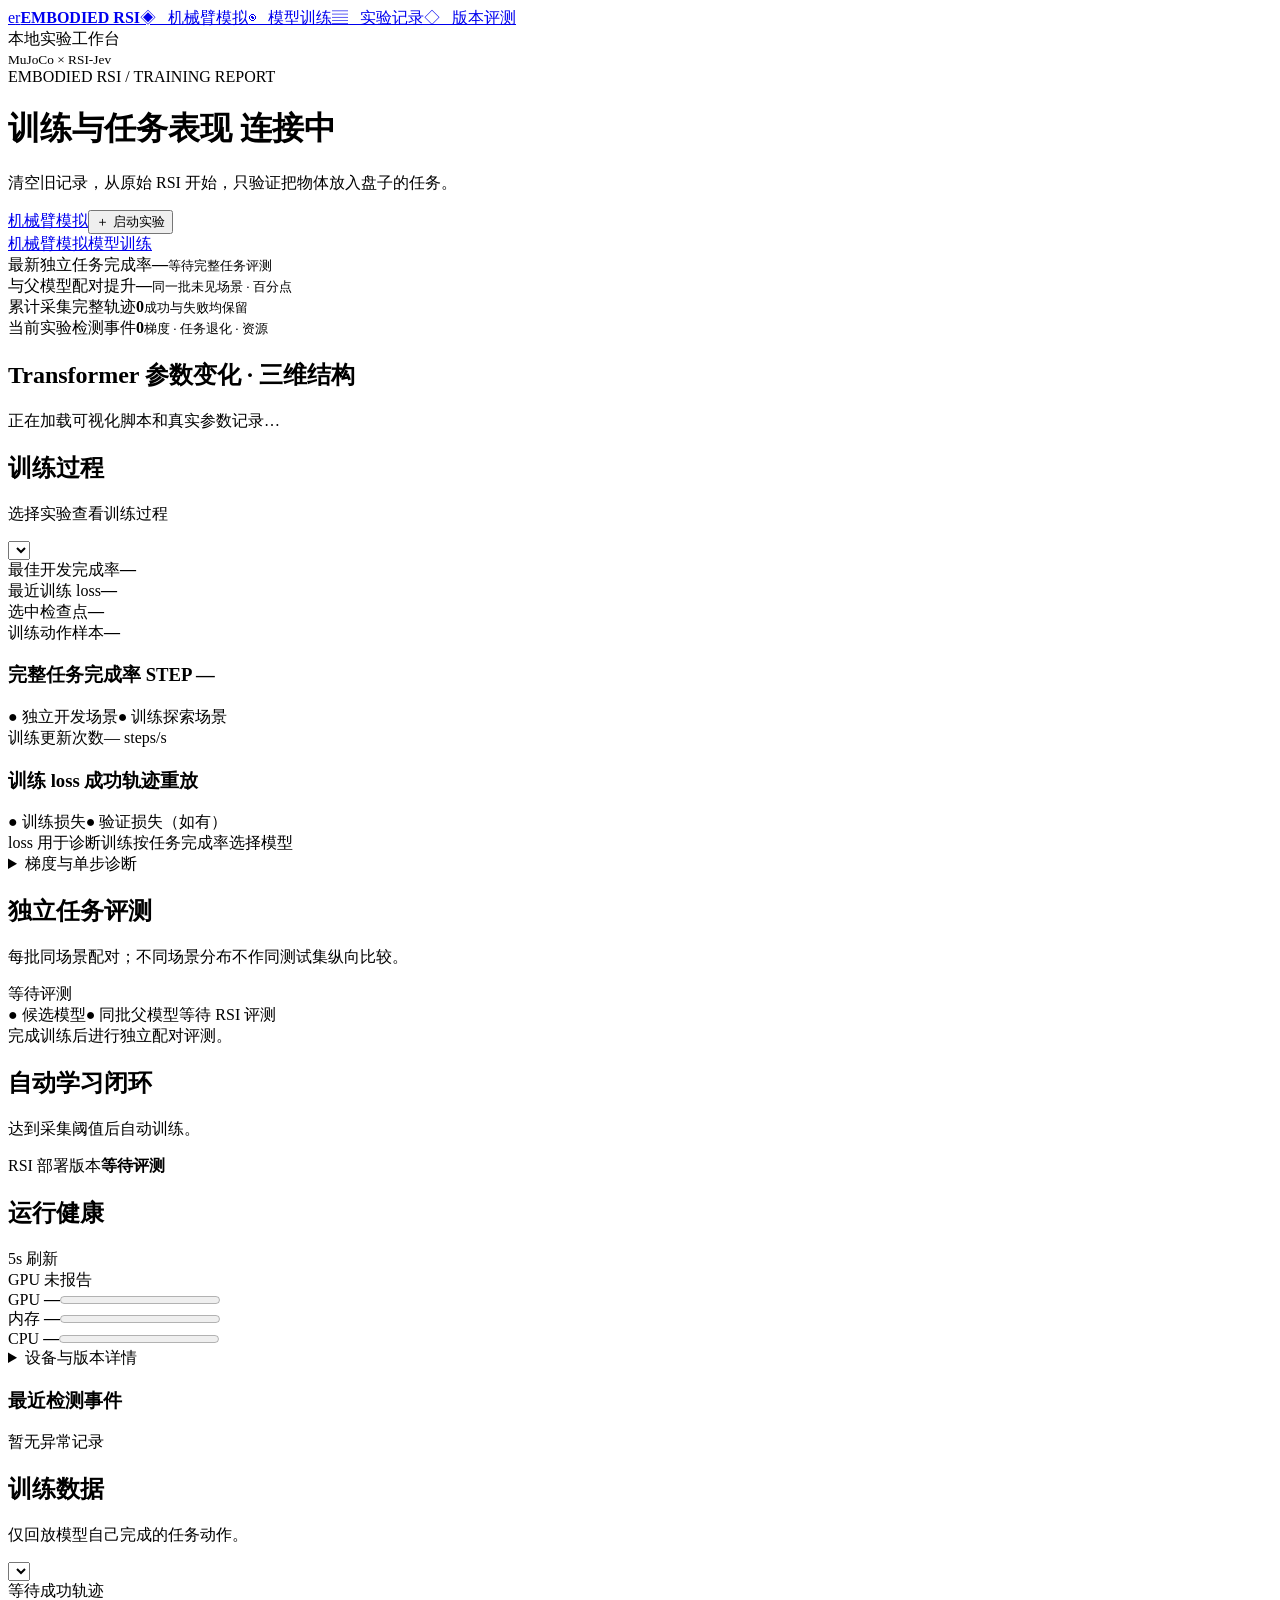
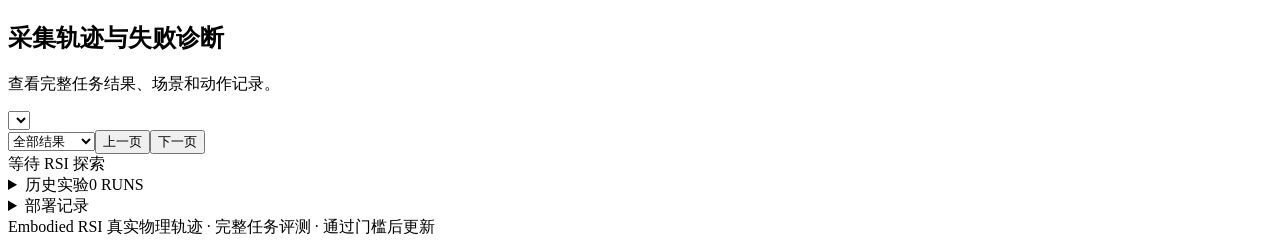
==== commit fad90312: "Add RSI grasp learning, round metrics and live robot visualizations" ====
--- a/src/embodied_rsi/web/index.html
+++ b/src/embodied_rsi/web/index.html
@@ -1,13 +1,13 @@
 <!doctype html>
 <html lang="zh-CN">
-<head><meta charset="utf-8"><meta name="viewport" content="width=device-width,initial-scale=1"><title>Embodied RSI · 训练监控</title><link rel="stylesheet" href="/static/style.css"></head>
+<head><meta charset="utf-8"><meta name="viewport" content="width=device-width,initial-scale=1"><title>Embodied RSI · 训练监控</title><link rel="stylesheet" href="/static/style.css?v=rsi-ui-20261009-8"></head>
 <body>
 <aside><a class="brand" href="/">e<span>r</span><b>EMBODIED RSI</b></a><a class="nav" href="/simulation">◈ &nbsp; 机械臂模拟</a><a class="nav active" href="/training">◉ &nbsp; 模型训练</a><a class="nav" href="#experiments">▤ &nbsp; 实验记录</a><a class="nav" href="#evaluation">◇ &nbsp; 版本评测</a><div class="aside-bottom"><span class="dot"></span> 本地实验工作台<br><small>MuJoCo × RSI-Jev</small></div></aside>
 <main class="training-report">
 <header><div><div class="eyebrow">EMBODIED RSI / TRAINING REPORT</div><h1>训练与任务表现 <span class="live" id="connection">连接中</span></h1><p>清空旧记录，从原始 RSI 开始，只验证把物体放入盘子的任务。</p></div><div class="header-actions"><a class="button" href="/simulation">机械臂模拟</a><button id="open-job" class="primary">＋ 启动实验</button></div></header>
 <nav class="mobile-nav"><a href="/simulation">机械臂模拟</a><a href="/training">模型训练</a></nav><div id="notice" class="notice" hidden></div>
 <section class="stats report-stats"><article><span id="success-title">最新独立任务完成率</span><strong id="success-rate">—</strong><small id="success-sub">等待完整任务评测</small></article><article><span>与父模型配对提升</span><strong id="gain">—</strong><small>同一批未见场景 · 百分点</small></article><article><span>累计采集完整轨迹</span><strong id="episodes">0</strong><small id="episodes-sub">成功与失败均保留</small></article><article><span>当前实验检测事件</span><strong id="alert-count">0</strong><small id="alert-sub">梯度 · 任务退化 · 资源</small></article></section>
-<section class="panel" id="study-panel" hidden><div class="panel-head"><div><h2>搬运入盘 · 多轮验证</h2><p id="study-protocol">原始模型 → 自主成功轨迹 → 训练 → 独立发布评测 → 固定场景审计</p></div><span id="study-status" class="pill">等待实验</span></div><div id="study-chart" class="chart" style="height:150px"></div><p id="study-progress">所有轮次训练结束后，才使用同一组保留场景比较 V0、V1、V2、V3。</p><div class="table-wrap" id="study-rounds"></div><p id="study-conclusion">检验是否逐轮提高，保留下降、持平和未发布的结果。</p></section><div class="report-layout"><div class="report-main">
+<div id="training-visual"><section class="panel"><h2>Transformer 参数变化 · 三维结构</h2><p>正在加载可视化脚本和真实参数记录…</p></section></div><section class="panel" id="study-panel" hidden><div class="panel-head"><div><h2>搬运入盘 · 多轮验证</h2><p id="study-protocol">原始模型 → 自主成功轨迹 → 训练 → 独立发布评测 → 固定场景审计</p></div><span id="study-status" class="pill">等待实验</span></div><div id="study-chart" class="chart" style="height:150px"></div><p id="study-progress">所有轮次训练结束后，才使用同一组保留场景比较 V0、V1、V2、V3。</p><div class="table-wrap" id="study-rounds"></div><p id="study-conclusion">检验是否逐轮提高，保留下降、持平和未发布的结果。</p></section><div class="report-layout"><div class="report-main">
 <section class="panel learning"><div class="panel-head"><div><h2>训练过程</h2><p id="run-description">选择实验查看训练过程</p></div><select id="run-select" aria-label="选择实验"></select></div><div class="run-summary"><div><span>最佳开发完成率</span><b id="dev-best">—</b></div><div><span>最近训练 loss</span><b id="loss-current">—</b></div><div><span>选中检查点</span><b id="best-step">—</b></div><div><span>训练动作样本</span><b id="training-sample-count">—</b></div></div>
 <div class="training-charts"><div><h3>完整任务完成率 <span id="step-label">STEP —</span></h3><div class="legend"><span class="blue">● 独立开发场景</span><span class="green">● 训练探索场景</span></div><div id="task-chart" class="chart"></div><div class="chart-foot"><span>训练更新次数</span><span id="throughput">— steps/s</span></div></div><div><h3>训练 loss <span id="loss-label">成功轨迹重放</span></h3><div class="legend"><span class="green">● 训练损失</span><span class="blue">● 验证损失（如有）</span></div><div id="loss-chart" class="chart"></div><div class="chart-foot"><span>loss 用于诊断训练</span><span>按任务完成率选择模型</span></div></div></div>
 <details class="advanced"><summary>梯度与单步诊断</summary><div class="diagnostic-values"><span>训练目标 <b id="loss">—</b></span><span id="loss-sub"></span><span>单步标签准确率 <b id="accuracy">—</b></span></div><div class="mini-charts"><div><h3>梯度范数</h3><div id="grad-chart" class="chart mini"></div></div><div><h3>初始化标签准确率</h3><div id="acc-chart" class="chart mini"></div></div></div></details></section>
@@ -17,7 +17,7 @@
 <section class="panel diagnostics"><div class="panel-head"><h2>运行健康</h2><span class="pill">5s 刷新</span></div><div id="gpu-name" class="device">GPU 未报告</div><div class="resource"><label>GPU <b id="gpu-util">—</b></label><progress id="gpu-bar" max="100" value="0"></progress></div><div class="resource"><label>内存 <b id="ram-value">—</b></label><progress id="ram-bar" max="100" value="0"></progress></div><div class="resource"><label>CPU <b id="cpu-value">—</b></label><progress id="cpu-bar" max="100" value="0"></progress></div><details class="advanced"><summary>设备与版本详情</summary><div class="facts"><div><span>GPU 温度</span><b id="gpu-temp">—</b></div><div><span>显存</span><b id="gpu-memory">—</b></div><div><span>参考模型</span><b id="champion">尚未晋级</b></div><div><span>数据集</span><b id="dataset-count">0</b></div></div></details><h3 class="alerts-title">最近检测事件</h3><div id="alerts" class="alerts empty">暂无异常记录</div></section>
 </div></div>
 <div class="data-grid"><section class="panel" id="training-data"><div class="panel-head"><div><h2>训练数据</h2><p>仅回放模型自己完成的任务动作。</p></div><select id="data-select" aria-label="查看训练数据集"></select></div><div class="data-stats" id="data-stats"></div><div id="data-samples" class="empty">等待成功轨迹</div></section><section class="panel"><div class="panel-head"><div><h2>采集轨迹与失败诊断</h2><p>查看完整任务结果、场景和动作记录。</p></div><select id="trajectory-select" aria-label="选择探索批次"></select></div><div class="trajectory-toolbar"><select id="trajectory-outcome"><option value="all">全部结果</option><option value="success">仅成功轨迹</option><option value="failure">仅失败轨迹</option></select><button id="trajectory-prev">上一页</button><button id="trajectory-next">下一页</button><span id="trajectory-page"></span></div><div id="trajectory-samples" class="empty">等待 RSI 探索</div></section></div>
-<details class="panel report-history" id="experiments"><summary><span>历史实验</span><span id="run-count" class="pill">0 RUNS</span></summary><div class="table-wrap"><table><thead><tr><th>实验</th><th>后端</th><th>状态</th><th>主要结果</th><th>时间</th></tr></thead><tbody id="runs"></tbody></table></div></details>
+<div id="replay-gallery"></div><div id="round-comparison"></div><details class="panel report-history" id="experiments"><summary><span>历史实验</span><span id="run-count" class="pill">0 RUNS</span></summary><div class="table-wrap"><table><thead><tr><th>实验</th><th>后端</th><th>状态</th><th>主要结果</th><th>时间</th></tr></thead><tbody id="runs"></tbody></table></div></details>
 <details class="panel report-history"><summary>部署记录</summary><div id="deployment-history" class="empty">暂无部署记录</div></details><footer>Embodied RSI <span>真实物理轨迹 · 完整任务评测 · 通过门槛后更新</span></footer></main>
 <dialog id="job-dialog"><form id="job-form"><div class="dialog-head"><h2>启动实验</h2><button type="button" id="close-job" aria-label="关闭">×</button></div><p>任务在后台运行，监控记录会实时出现。RSI 自我提升会探索并只使用模型自己完成任务的轨迹训练。没有成功轨迹时跳过训练，保留失败数据。评测证明提升后自动部署。</p><label>实验类型<select name="action" id="action"><option value="transfer-study">搬运入盘验证：原始 RSI → 3 轮采集训练 → 审计</option><option value="self-improve">RSI 自我提升：探索 → 成功轨迹 → 训练 → 发布</option></select></label><label>任务<select id="job-task"><option value="transfer">把物体放进盘子 · 仅此任务</option></select></label><label>训练后端<select name="backend" id="backend"><option value="rsi">RSI-Jev · GPU 决策模型</option><option value="compact">Compact · CPU 参考模型</option></select></label><label hidden>数据集<select name="dataset" id="dataset-select"><option value="">选择数据集</option></select></label><label>父模型／评测模型<select name="checkpoint" id="checkpoint-select"><option value="">从初始模型开始</option></select></label><div class="form-grid"><label>探索每任务场景数<input type="number" name="explore_episodes" min="1" max="300" value="30"></label><label>每轮独立发布场景数<input type="number" name="episodes" min="90" max="300" value="90"></label><label>策略更新次数／预热步数<input type="number" name="steps" min="1" max="20000" value="100"></label><label>自动闭环轮数<input type="number" name="rounds" min="1" max="5" value="3"></label><label>最终保留场景数<input type="number" name="audit_episodes" min="30" max="300" value="90"></label><label>场景起始种子<input type="number" name="seed_start" id="seed-start" min="0" value="0"></label></div><p id="job-error" class="error" role="alert"></p><button type="submit" class="primary">开始运行</button></form></dialog>
-<script src="/static/app.js"></script></body></html>
+<script src="/static/app.js?v=rsi-ui-20261009-8"></script><script src="/static/training-visual.js?v=rsi-ui-20261009-8"></script><script src="/static/rounds.js?v=rsi-ui-20261009-8"></script><script src="/static/replays.js?v=rsi-ui-20261009-8"></script></body></html>
